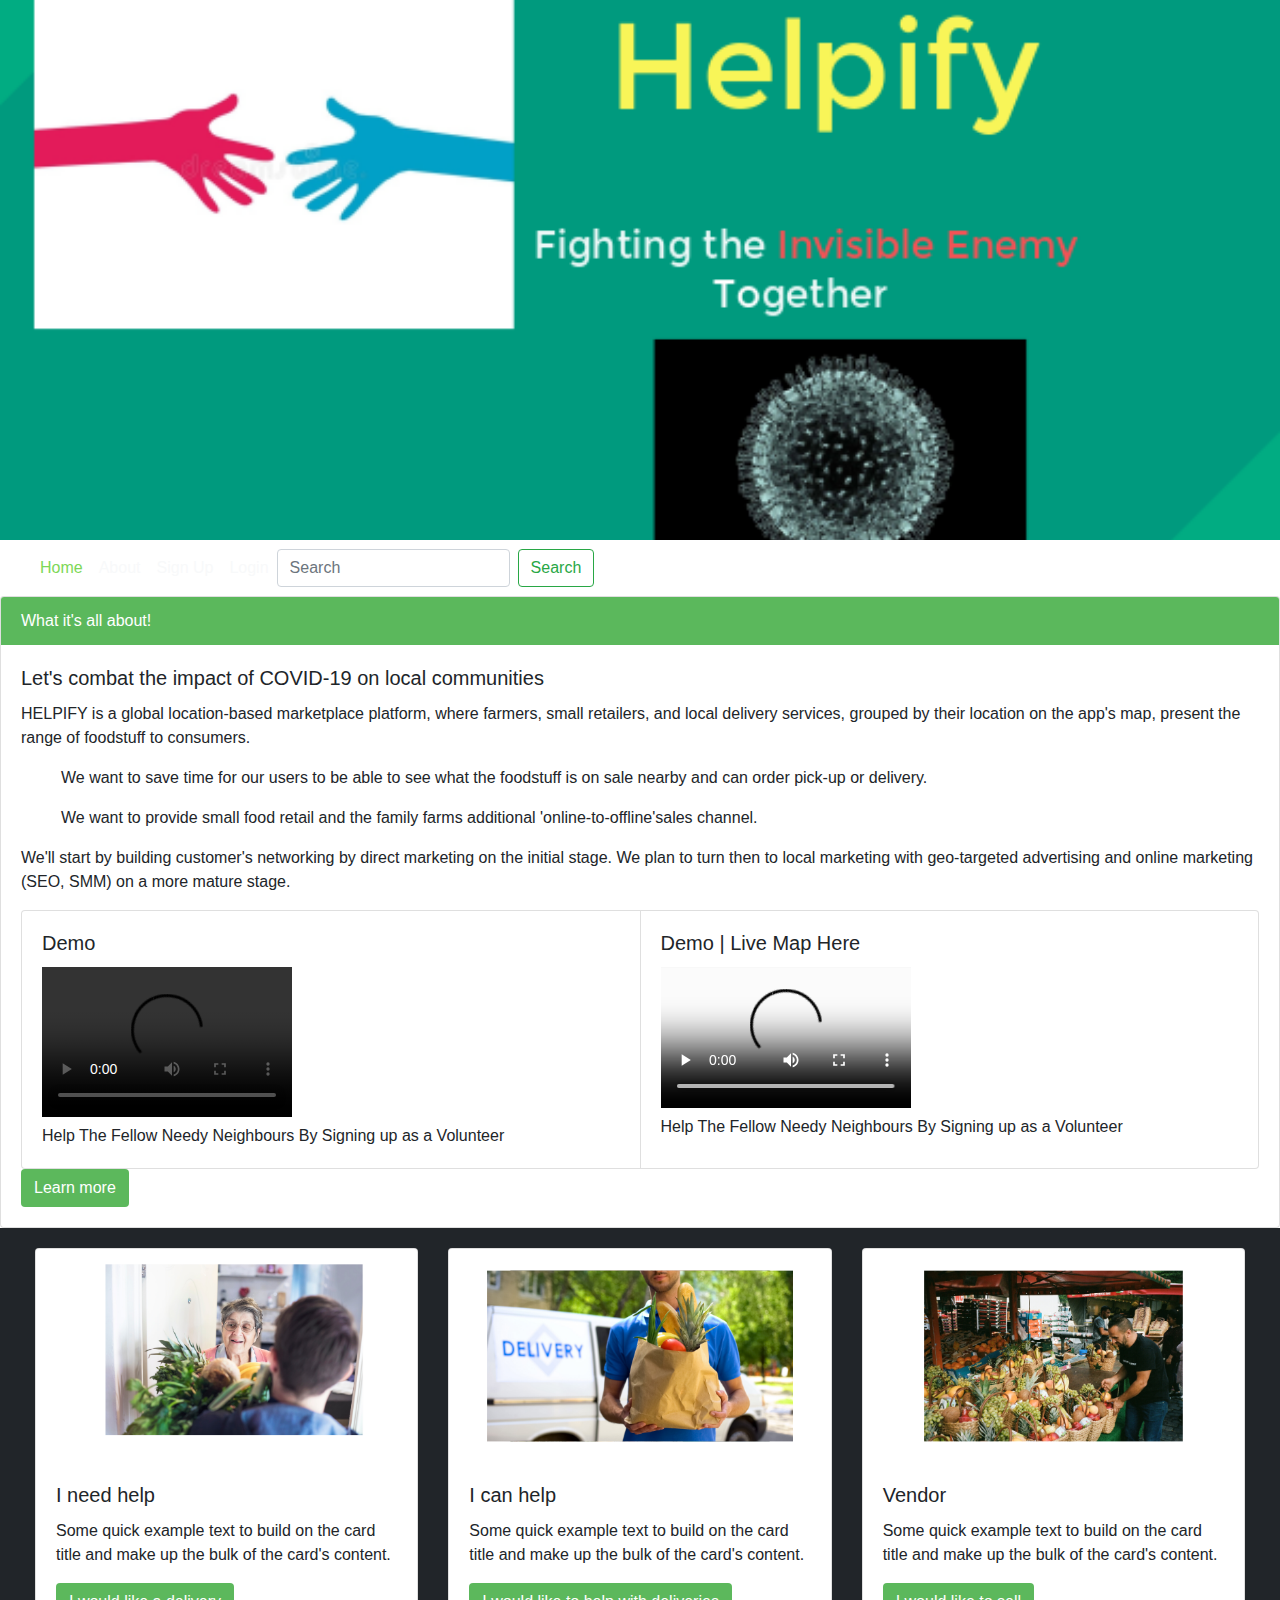
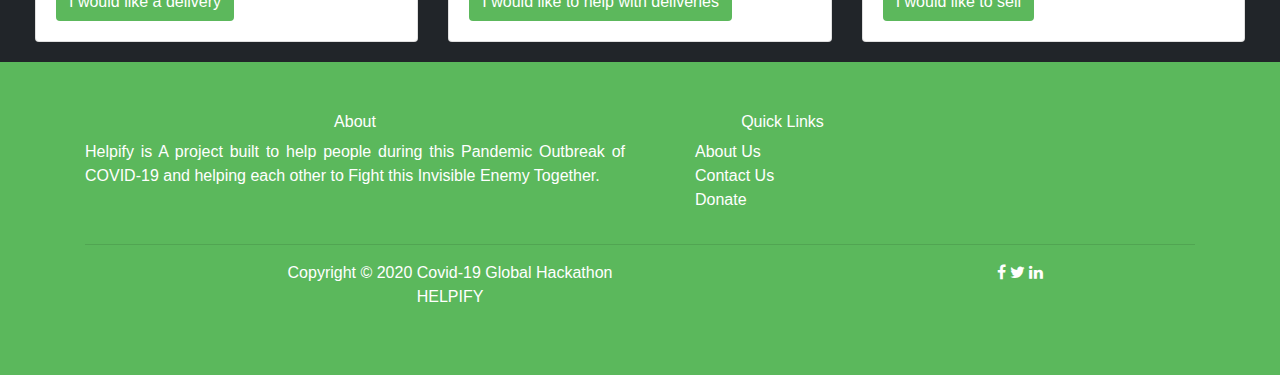
==== index.html @ 307d9d6c "Project Finished" ====
<!doctype html>
<html lang="en">

<head>
	<!-- Required meta tags -->
	<meta charset="utf-8">
	<meta name="viewport" content="width=device-width, initial-scale=1, shrink-to-fit=no">

	<!-- Bootstrap CSS -->
	<link rel="stylesheet" href="https://stackpath.bootstrapcdn.com/bootstrap/4.4.1/css/bootstrap.min.css"
		integrity="sha384-Vkoo8x4CGsO3+Hhxv8T/Q5PaXtkKtu6ug5TOeNV6gBiFeWPGFN9MuhOf23Q9Ifjh" crossorigin="anonymous">
	<link rel="stylesheet" href="https://cdnjs.cloudflare.com/ajax/libs/font-awesome/4.7.0/css/font-awesome.min.css">
	<link rel="stylesheet" href="static/css/style.css" type="text/css">
    
    <!-- Favicon -->
    <link rel="icon" href="static/img/favicon.ico" type="image/x-icon"> 

	<title>Helpify</title>
</head>

<body>

    <header style="height:60vh;
	background-image:url(static/img/banner1.png);
	background-repeat: no-repeat;
	background-position: center;
	background-attachment: scroll;
        background-size: cover;
       -webkit-background-size: cover;
       -moz-background-size: cover;
       -o-background-size: cover;">
    </header>	

		<!-- Navigation -->
		<nav class="navbar navbar-expand-lg navbar-light">
			<a class="navbar-brand" href="#"></a>
			<button class="navbar-toggler" type="button" data-toggle="collapse" data-target="#navbarSupportedContent" aria-controls="navbarSupportedContent" aria-expanded="false" aria-label="Toggle navigation">
    <span class="navbar-toggler-icon"></span>
  </button>

			<div class="collapse navbar-collapse" id="navbarSupportedContent">
				<ul class="navbar-nav mr-auto">
					<li class="nav-item active">
						<a class="nav-link" href="#">Home <span class="sr-only">(current)</span></a>
					</li>
					<li class="nav-item">
						<a class="nav-link" href="#">About</a>
					</li>
					<li class="nav-item">
						<a class="nav-link" href="#">Sign Up</a>
					</li>
					<li class="nav-item">
						<a class="nav-link" href="#">Login</a>
					</li>

                    <form class="form-inline my-2 my-lg-0">
						<input class="form-control mr-sm-2" type="search" placeholder="Search" aria-label="Search">
						<button class="btn btn-outline-success my-2 my-sm-0" type="submit">Search</button>
					</form>

					
				</ul>

			</div>
		</nav>

	</header>


	<!-- Explain the idea here -->
	<section class="About">
		<div class="container-fluid">
			<div class="row">
				<div class="card">
					<div class="card-header">
						What it's all about!
					</div>
					<div class="card-body">
						<h5 class="card-title">Let's combat the impact of COVID-19 on local communities</h5>
						<p class="card-text">HELPIFY is a global location-based marketplace platform, where farmers,
							small retailers, and local
							delivery services, grouped by their location on the app's map, present the range of
							foodstuff to
							consumers.
							<ol>We want to save time for our users to be able to see what the foodstuff is on sale
							nearby and
							can order pick-up or delivery.</ol>
							<ol>We want to provide small food retail and the family farms additional 'online-to-offline'sales channel.</ol>

							We'll start by building customer's networking by direct marketing on the initial stage.
							We plan
							to turn then to local marketing with geo-targeted advertising and online marketing (SEO,
							SMM) on
							a more mature stage.
						</p>
						<!-- show demos here -->
						<div class="Demo">
							<div class="card-group">
								<div class="card">
									<div class="card-body">
										<h5 class="card-title">Demo</h5>
										<video controls width="250">

											<source src="static/video/D2D.720.mp4" type="video/mp4">

											Sorry, your browser doesn't support embedded videos.
										</video>
										<p class="card-text">
											Help The Fellow Needy Neighbours By Signing up as a Volunteer


										</p>
									</div>
								</div>

								<div class="card">
									<div class="card-body">
										<h5 class="card-title">Demo | Live Map Here</h5>
										<video controls width="250">

											<source src="static/video/ready2arrival.snd.mp4" type="video/mp4">

											Sorry, your browser doesn't support embedded videos.
										</video>
										<p class="card-text">Help The Fellow Needy Neighbours By Signing up as a Volunteer</p>
									</div>
								</div>
							</div>
							<a href="#" class="btn btn-primary">Learn more</a>
						</div>
					</div>
				</div>
			</div>
		</div>
	</section>




	<!-- links to individual apps -->
	<section class="links">
		<div class="container-fluid">
			<div class="row">
				<div class="col-md-4">
					<div class="card">
						<img src="static/img/receive-img.png" class="card-img-top" alt="delivery">
						<div class="card-body">
							<h5 class="card-title">I need help</h5>
							<p class="card-text">Some quick example text to build on the card title and make
								up the
								bulk
								of
								the card's content.</p>
							<a href="https://nedol.ru/d2d/dist/customer.html?lang=en&lat=29.795851&lon=-95.341087&cat=[0,1,2]&zoom=17" class="btn btn-primary">I would like a delivery</a>
						</div>
					</div>
				</div>
				<div class="col-md-4">
					<div class="card">
						<img src="static/img/deliver-img.png" class="card-img-top" alt="...">
						<div class="card-body">
							<h5 class="card-title">I can help</h5>
							<p class="card-text">Some quick example text to build on the card title and make
								up the
								bulk
								of
								the card's content.</p>
							<a href="https://nedol.ru/d2d/dist/customer.html?lang=en&lat=29.795851&lon=-95.341087&cat=[0,1,2]&zoom=17" class="btn btn-primary">I would like to help with deliveries</a>
						</div>
					</div>
				</div>

				<div class="col-md-4">
					<div class="card">
						<img src="static/img/vendor.png" class="card-img-top" alt="...">
						<div class="card-body">
							<h5 class="card-title">Vendor</h5>
							<p class="card-text">Some quick example text to build on the card title and make
								up the
								bulk of the card's content.</p>
							<a href="https://nedol.ru/d2d/dist/customer.html?lang=en&lat=29.795851&lon=-95.341087&cat=[0,1,2]&zoom=17" class="btn btn-primary">I would like to sell</a>
						</div>
					</div>
				</div>

			</div>
		</div>
	</section>

	<!-- Categories available -->
	<section class="categories">
		<div class="row">
			<div class="col-md-1">
				<!-- Item -->
				<figure class="rounded caption-1">
					<img src="/static/img/dairy.png" alt="dairy" class="w-100">
					<figcaption class="px-5 py-4 text-right text-light">
						<h2 class="h5 font-weight-bold mb-0"> Image caption</h2>
					</figcaption>
				</figure>

			</div>
			<div class="col-md-1">
				<!-- Item -->
				<figure class="rounded caption-1">
					<img src="/static/img/dairy.png" alt="dairy" class="w-100">
					<figcaption class="px-5 py-4 text-right text-light">
						<h2 class="h5 font-weight-bold mb-0"> Image caption</h2>
					</figcaption>
				</figure>

			</div>
			<div class="col-md-1">
				<!-- Item -->
				<figure class="rounded caption-1">
					<img src="/static/img/dairy.png" alt="dairy" class="w-100">
					<figcaption class="px-5 py-4 text-right text-light">
						<h2 class="h5 font-weight-bold mb-0"> Image caption</h2>
					</figcaption>
				</figure>

			</div>
			<div class="col-md-1">
				<!-- Item -->
				<figure class="rounded caption-1">
					<img src="/static/img/dairy.png" alt="dairy" class="w-100">
					<figcaption class="px-5 py-4 text-right text-light">
						<h2 class="h5 font-weight-bold mb-0"> Image caption</h2>
					</figcaption>
				</figure>

			</div>
			<div class="col-md-1">
				<!-- Item -->
				<figure class="rounded caption-1">
					<img src="/static/img/dairy.png" alt="dairy" class="w-100">
					<figcaption class="px-5 py-4 text-right text-light">
						<h2 class="h5 font-weight-bold mb-0"> Image caption</h2>
					</figcaption>
				</figure>

			</div>
			<div class="col-md-1">
				<!-- Item -->
				<figure class="rounded caption-1">
					<img src="/static/img/dairy.png" alt="dairy" class="w-100">
					<figcaption class="px-5 py-4 text-right text-light">
						<h2 class="h5 font-weight-bold mb-0"> Image caption</h2>
					</figcaption>
				</figure>

			</div>
			<div class="col-md-1">
				<!-- Item -->
				<figure class="rounded caption-1">
					<img src="/static/img/dairy.png" alt="dairy" class="w-100">
					<figcaption class="px-5 py-4 text-right text-light">
						<h2 class="h5 font-weight-bold mb-0"> Image caption</h2>
					</figcaption>
				</figure>

			</div>
			<div class="col-md-1">
				<!-- Item -->
				<figure class="rounded caption-1">
					<img src="/static/img/dairy.png" alt="dairy" class="w-100">
					<figcaption class="px-5 py-4 text-right text-light">
						<h2 class="h5 font-weight-bold mb-0"> Image caption</h2>
					</figcaption>
				</figure>

			</div>
			<div class="col-md-1">
				<!-- Item -->
				<figure class="rounded caption-1">
					<img src="/static/img/dairy.png" alt="dairy" class="w-100">
					<figcaption class="px-5 py-4 text-right text-light">
						<h2 class="h5 font-weight-bold mb-0"> Image caption</h2>
					</figcaption>
				</figure>

			</div>
			<div class="col-md-1">
				<!-- Item -->
				<figure class="rounded caption-1">
					<img src="/static/img/dairy.png" alt="dairy" class="w-100">
					<figcaption class="px-5 py-4 text-right text-light">
						<h2 class="h5 font-weight-bold mb-0"> Image caption</h2>
					</figcaption>
				</figure>

			</div>
			<div class="col-md-1">
				<!-- Item -->
				<figure class="rounded caption-1">
					<img src="/static/img/dairy.png" alt="dairy" class="w-100">
					<figcaption class="px-5 py-4 text-right text-light">
						<h2 class="h5 font-weight-bold mb-0"> Image caption</h2>
					</figcaption>
				</figure>

			</div>
			<div class="col-md-1">
				<!-- Item -->
				<figure class="rounded caption-1">
					<img src="/static/img/dairy.png" alt="dairy" class="w-100">
					<figcaption class="px-5 py-4 text-right text-light">
						<h2 class="h5 font-weight-bold mb-0"> Image caption</h2>
					</figcaption>
				</figure>

			</div>

		</div>
	</section>

		<!-- WhatsHelp.io widget -->
<script type="text/javascript">
    (function () {
        var options = {
            facebook: "3018080804926497", // Facebook page ID
            call_to_action: "Message us", // Call to action
            position: "right", // Position may be 'right' or 'left'
        };
        var proto = document.location.protocol, host = "getbutton.io", url = proto + "//static." + host;
        var s = document.createElement('script'); s.type = 'text/javascript'; s.async = true; s.src = url + '/widget-send-button/js/init.js';
        s.onload = function () { WhWidgetSendButton.init(host, proto, options); };
        var x = document.getElementsByTagName('script')[0]; x.parentNode.insertBefore(s, x);
    })();
</script>

	<!-- footer links here -->
	<footer class="fixed">
		<div class="container">
			<div class="row">
				<div class="col-sm-12 col-md-6">
					<h6>About</h6>
					<p class="text-justify"> Helpify is A project built to help people during this Pandemic Outbreak of COVID-19 and helping each other to Fight this Invisible Enemy Together.
				</div>

				<div class="col-xs-6 col-md-3">
					<h6>Quick Links</h6>
					<ul class="footer-links">
						<li class="text-justify"><a href="https://github.com/Devang-25">About Us</a></li>
						<li class="text-justify"><a href="https://www.linkedin.com/in/devang25/">Contact Us</a></li>
						<li class="text-justify"><a href="#">Donate</a></li>
					</ul>
				</div>
			</div>
			<hr>
		</div>
		<div class="container">
			<div class="row">
				<div class="col-md-8 col-sm-6 col-xs-12">
					<p class="copyright-text">Copyright &copy; 2020 Covid-19 Global Hackathon
						<br>
						<a href="#">HELPIFY</a>
					</p>
				</div>

				<div class="col-md-4 col-sm-6 col-xs-12">

					<a href="https://www.facebook.com/Olive.Devang25" class="fa fa-facebook"></a>
					<a href="https://www.facebook.com/Olive.Devang25" class="fa fa-twitter"></a>
					<a href="https://www.linkedin.com/in/devang25/" class="fa fa-linkedin"></a>

				</div>
			</div>
		</div>
	</footer>


	<!-- Optional JavaScript -->



	<!-- jQuery first, then Popper.js, then Bootstrap JS -->
	<script src="https://code.jquery.com/jquery-3.4.1.slim.min.js"
		integrity="sha384-J6qa4849blE2+poT4WnyKhv5vZF5SrPo0iEjwBvKU7imGFAV0wwj1yYfoRSJoZ+n" crossorigin="anonymous">
	</script>
	<script src="https://cdn.jsdelivr.net/npm/popper.js@1.16.0/dist/umd/popper.min.js"
		integrity="sha384-Q6E9RHvbIyZFJoft+2mJbHaEWldlvI9IOYy5n3zV9zzTtmI3UksdQRVvoxMfooAo" crossorigin="anonymous">
	</script>
	<script src="https://stackpath.bootstrapcdn.com/bootstrap/4.4.1/js/bootstrap.min.js"
		integrity="sha384-wfSDF2E50Y2D1uUdj0O3uMBJnjuUD4Ih7YwaYd1iqfktj0Uod8GCExl3Og8ifwB6" crossorigin="anonymous">
	</script>
</body>

</html>
---- static/css/style.css ----
body {
 padding-right: 0px !important;
}

/* img and logo */
header{
	height:60vh;
	background-image:url("img/banner1.png");
	background-repeat: no-repeat;
	background-position: center;
	background-attachment: scroll;
    background-size: cover;
     -webkit-background-size: cover;
     -moz-background-size: cover;
     -o-background-size: cover;
}

/* links  */
section.links {
    background-color: #212529;
    padding: 20px;
}

li {
    list-style: none;
}

a {
    color: white;
}

/* navbar */
.navbar-link{
    color: #FFFFFF;
}
.navbar-light .navbar-nav .nav-link {
    color: #f8f9fa;
}
.navbar-light .navbar-nav .active>.nav-link, .navbar-light .navbar-nav .nav-link.active, .navbar-light .navbar-nav .nav-link.show, .navbar-light .navbar-nav .show>.nav-link {
    color: #7dd857;
}

/* categories */
.categories{
    display: none;
}

.caption-1 figcaption {
  position: absolute;
  bottom: 0;
  right: 0;
}
/* buttons */
.btn-primary {
    color: #fff;
    background-color: #5cb85c;
    border-color: transparent;
}


/* headers & footers */

.card-header {
    padding: .75rem 1.25rem;
    margin-bottom: 0;
    color: #ffffff;
    background-color: rgb(91, 184, 92);
    border-bottom: 1px solid;
}


footer {
    text-align: center;
    padding: 50px;
    color: #FFFFFF;
    background: #5bb85c;;
}

@media(max-width:768px) {
.navbar-nav {
    padding: 20px;
    background-color: rgba(0, 0, 0, 0.76);
}
}
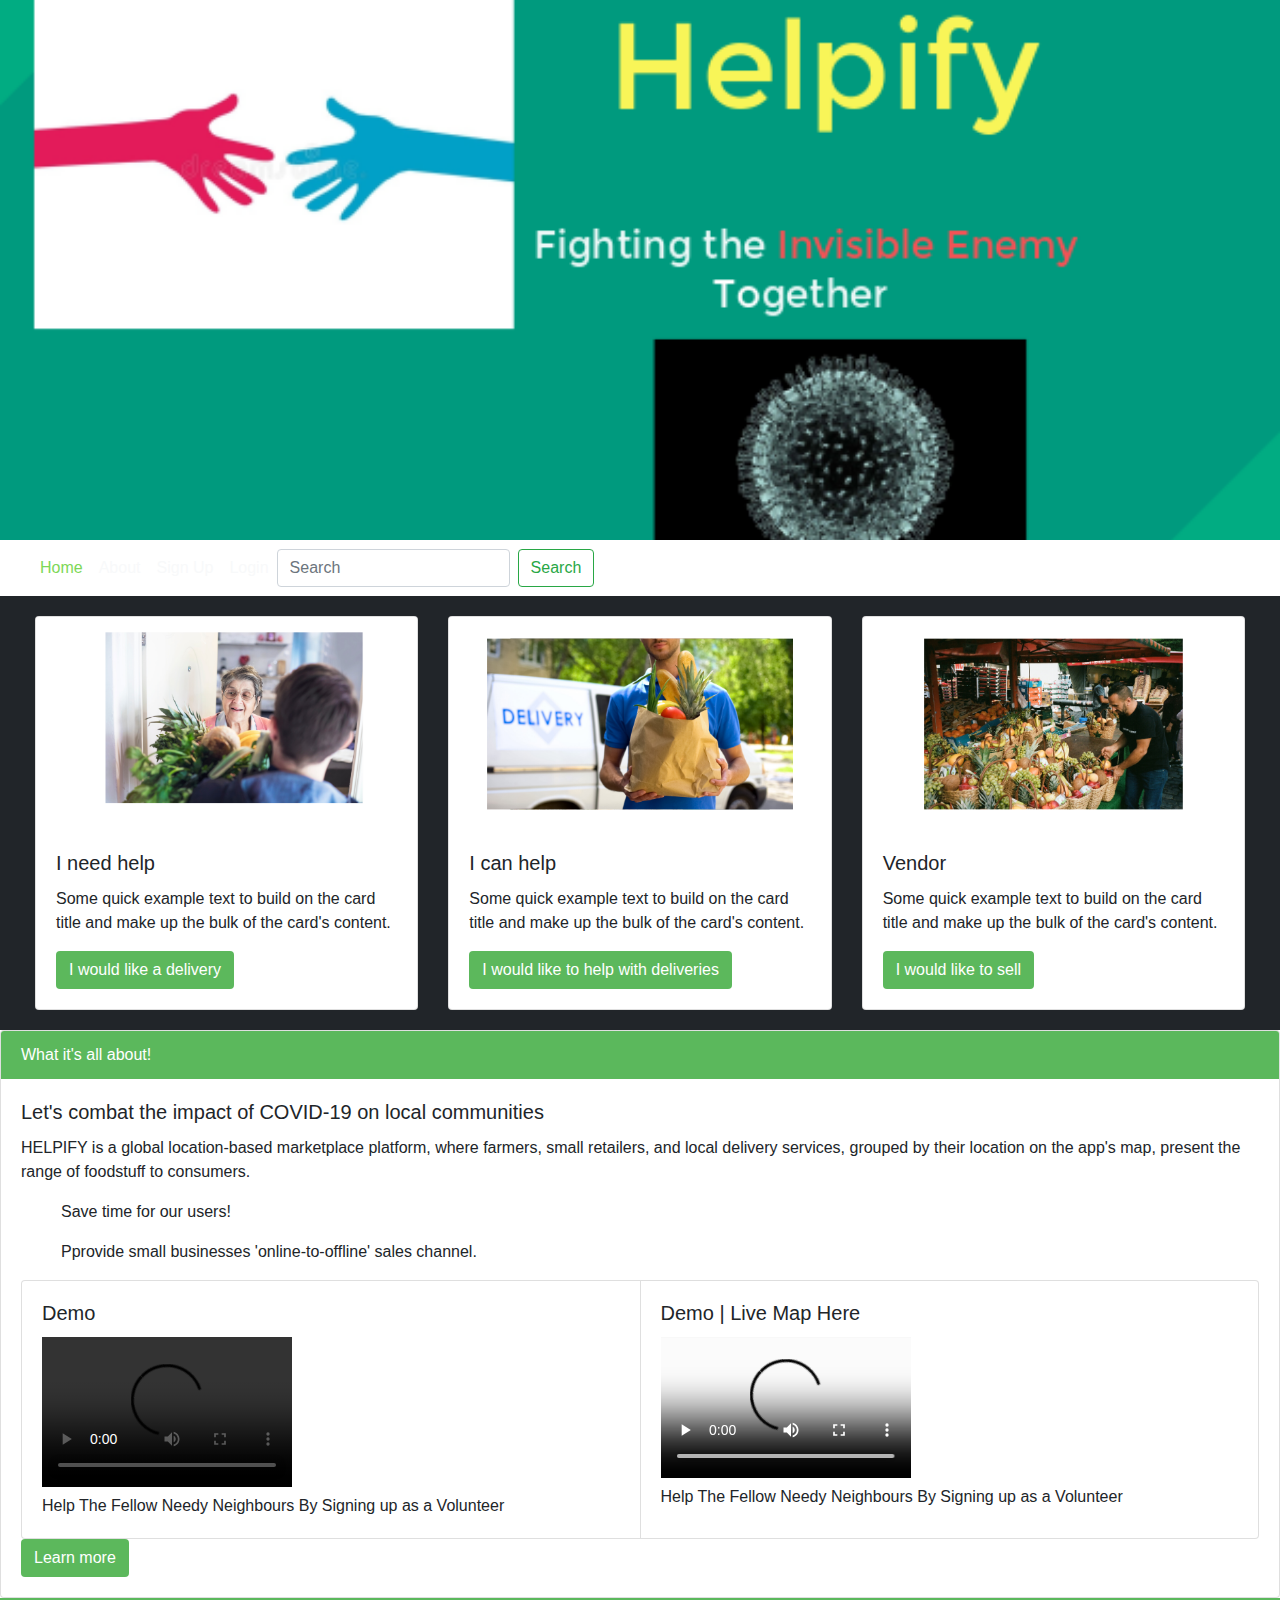
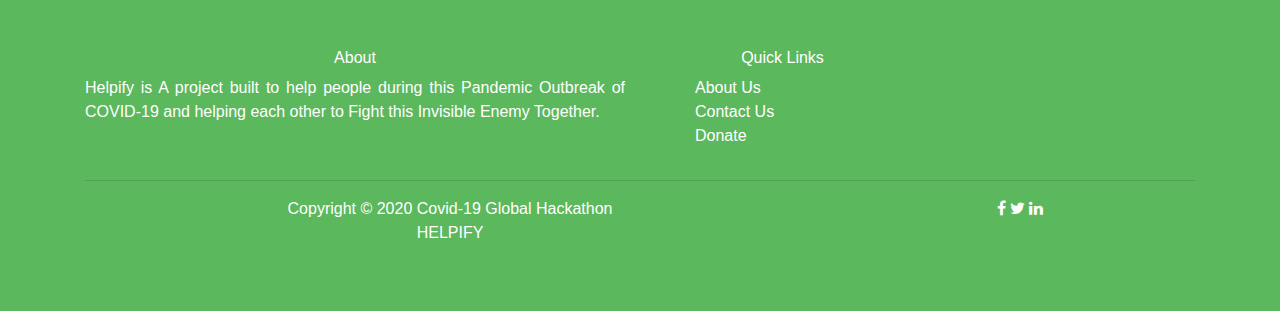
==== commit a1717116: "front end changes" ====
--- a/index.html
+++ b/index.html
@@ -66,78 +66,6 @@
 
 	</header>
 
-
-	<!-- Explain the idea here -->
-	<section class="About">
-		<div class="container-fluid">
-			<div class="row">
-				<div class="card">
-					<div class="card-header">
-						What it's all about!
-					</div>
-					<div class="card-body">
-						<h5 class="card-title">Let's combat the impact of COVID-19 on local communities</h5>
-						<p class="card-text">HELPIFY is a global location-based marketplace platform, where farmers,
-							small retailers, and local
-							delivery services, grouped by their location on the app's map, present the range of
-							foodstuff to
-							consumers.
-							<ol>We want to save time for our users to be able to see what the foodstuff is on sale
-							nearby and
-							can order pick-up or delivery.</ol>
-							<ol>We want to provide small food retail and the family farms additional 'online-to-offline'sales channel.</ol>
-
-							We'll start by building customer's networking by direct marketing on the initial stage.
-							We plan
-							to turn then to local marketing with geo-targeted advertising and online marketing (SEO,
-							SMM) on
-							a more mature stage.
-						</p>
-						<!-- show demos here -->
-						<div class="Demo">
-							<div class="card-group">
-								<div class="card">
-									<div class="card-body">
-										<h5 class="card-title">Demo</h5>
-										<video controls width="250">
-
-											<source src="static/video/D2D.720.mp4" type="video/mp4">
-
-											Sorry, your browser doesn't support embedded videos.
-										</video>
-										<p class="card-text">
-											Help The Fellow Needy Neighbours By Signing up as a Volunteer
-
-
-										</p>
-									</div>
-								</div>
-
-								<div class="card">
-									<div class="card-body">
-										<h5 class="card-title">Demo | Live Map Here</h5>
-										<video controls width="250">
-
-											<source src="static/video/ready2arrival.snd.mp4" type="video/mp4">
-
-											Sorry, your browser doesn't support embedded videos.
-										</video>
-										<p class="card-text">Help The Fellow Needy Neighbours By Signing up as a Volunteer</p>
-									</div>
-								</div>
-							</div>
-							<a href="#" class="btn btn-primary">Learn more</a>
-						</div>
-					</div>
-				</div>
-			</div>
-		</div>
-	</section>
-
-
-
-
-	<!-- links to individual apps -->
 	<section class="links">
 		<div class="container-fluid">
 			<div class="row">
@@ -187,6 +115,70 @@
 		</div>
 	</section>
 
+	<!-- Explain the idea here -->
+	<section class="About">
+		<div class="container-fluid">
+			<div class="row">
+				<div class="card">
+					<div class="card-header">
+						What it's all about!
+					</div>
+					<div class="card-body">
+						<h5 class="card-title">Let's combat the impact of COVID-19 on local communities</h5>
+						<p class="card-text">HELPIFY is a global location-based marketplace platform, where farmers,
+							small retailers, and local
+							delivery services, grouped by their location on the app's map, present the range of
+							foodstuff to
+							consumers.
+							<ol>Save time for our users!</ol>
+							<ol>Pprovide small businesses 'online-to-offline' sales channel.</ol>
+						</p>
+						<!-- show demos here -->
+						<div class="Demo">
+							<div class="card-group">
+								<div class="card">
+									<div class="card-body">
+										<h5 class="card-title">Demo</h5>
+										<video controls width="250">
+
+											<source src="static/video/D2D.720.mp4" type="video/mp4">
+
+											Sorry, your browser doesn't support embedded videos.
+										</video>
+										<p class="card-text">
+											Help The Fellow Needy Neighbours By Signing up as a Volunteer
+
+
+										</p>
+									</div>
+								</div>
+
+								<div class="card">
+									<div class="card-body">
+										<h5 class="card-title">Demo | Live Map Here</h5>
+										<video controls width="250">
+
+											<source src="static/video/ready2arrival.snd.mp4" type="video/mp4">
+
+											Sorry, your browser doesn't support embedded videos.
+										</video>
+										<p class="card-text">Help The Fellow Needy Neighbours By Signing up as a Volunteer</p>
+									</div>
+								</div>
+							</div>
+							<a href="#" class="btn btn-primary">Learn more</a>
+						</div>
+					</div>
+				</div>
+			</div>
+		</div>
+	</section>
+
+
+
+
+	<!-- links to individual apps -->
+	
 	<!-- Categories available -->
 	<section class="categories">
 		<div class="row">
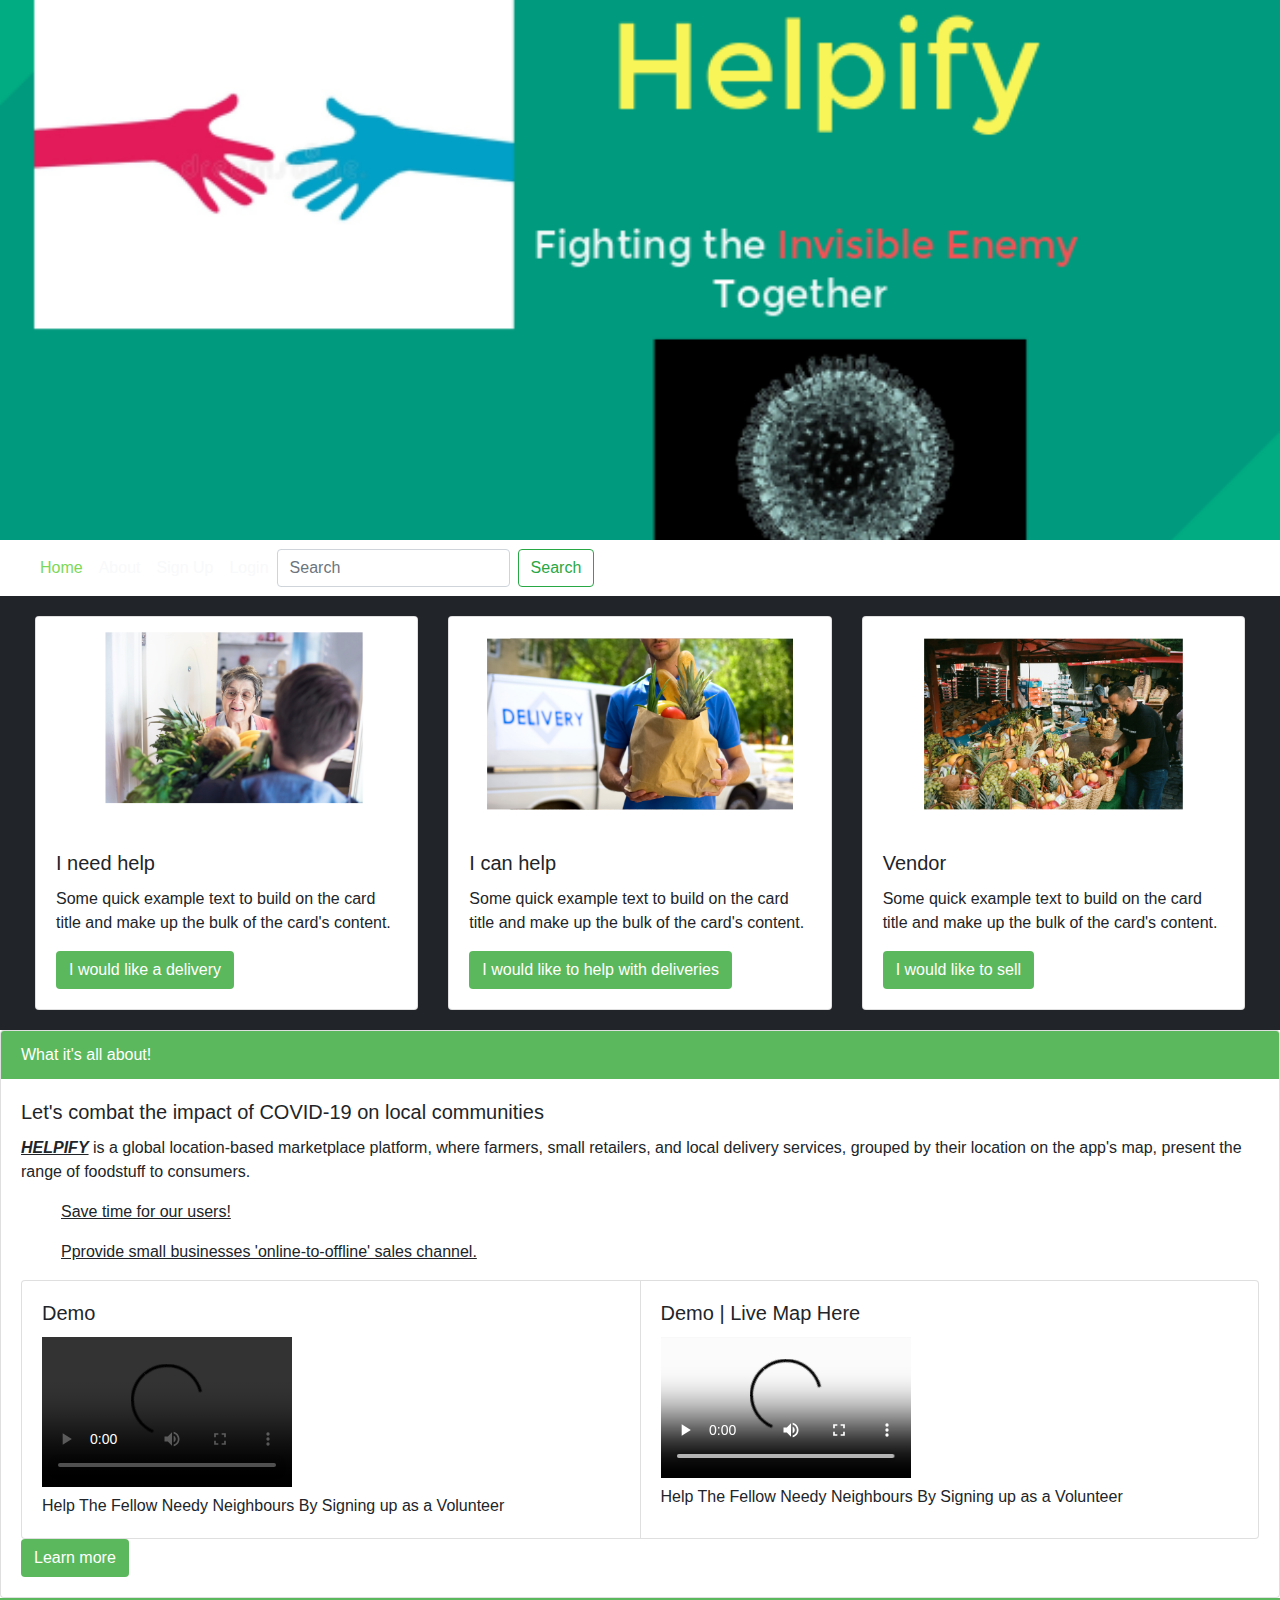
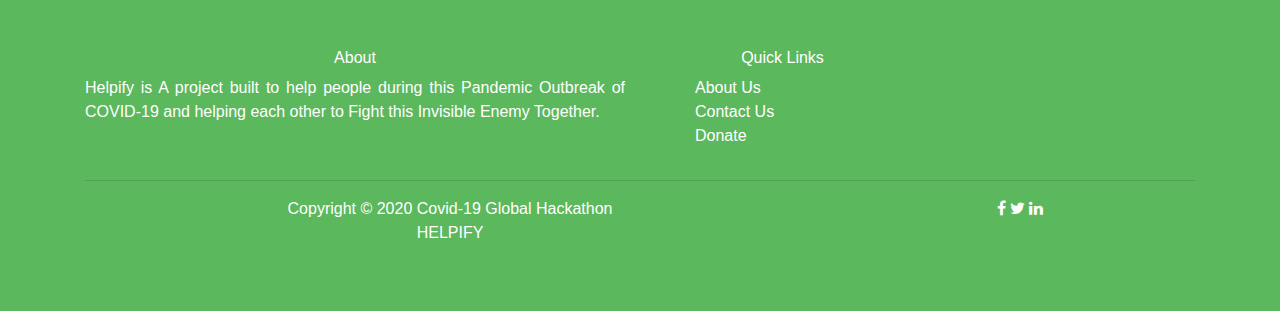
==== commit 207b37dd: "small text styling" ====
--- a/index.html
+++ b/index.html
@@ -125,13 +125,13 @@
 					</div>
 					<div class="card-body">
 						<h5 class="card-title">Let's combat the impact of COVID-19 on local communities</h5>
-						<p class="card-text">HELPIFY is a global location-based marketplace platform, where farmers,
+						<p class="card-text"><b><u><i>HELPIFY</i></u> </b>is a global location-based marketplace platform, where farmers,
 							small retailers, and local
 							delivery services, grouped by their location on the app's map, present the range of
 							foodstuff to
 							consumers.
-							<ol>Save time for our users!</ol>
-							<ol>Pprovide small businesses 'online-to-offline' sales channel.</ol>
+							<ol><u>Save time for our users!</u></ol>
+							<ol><u>Pprovide small businesses 'online-to-offline' sales channel.</u></ol>
 						</p>
 						<!-- show demos here -->
 						<div class="Demo">
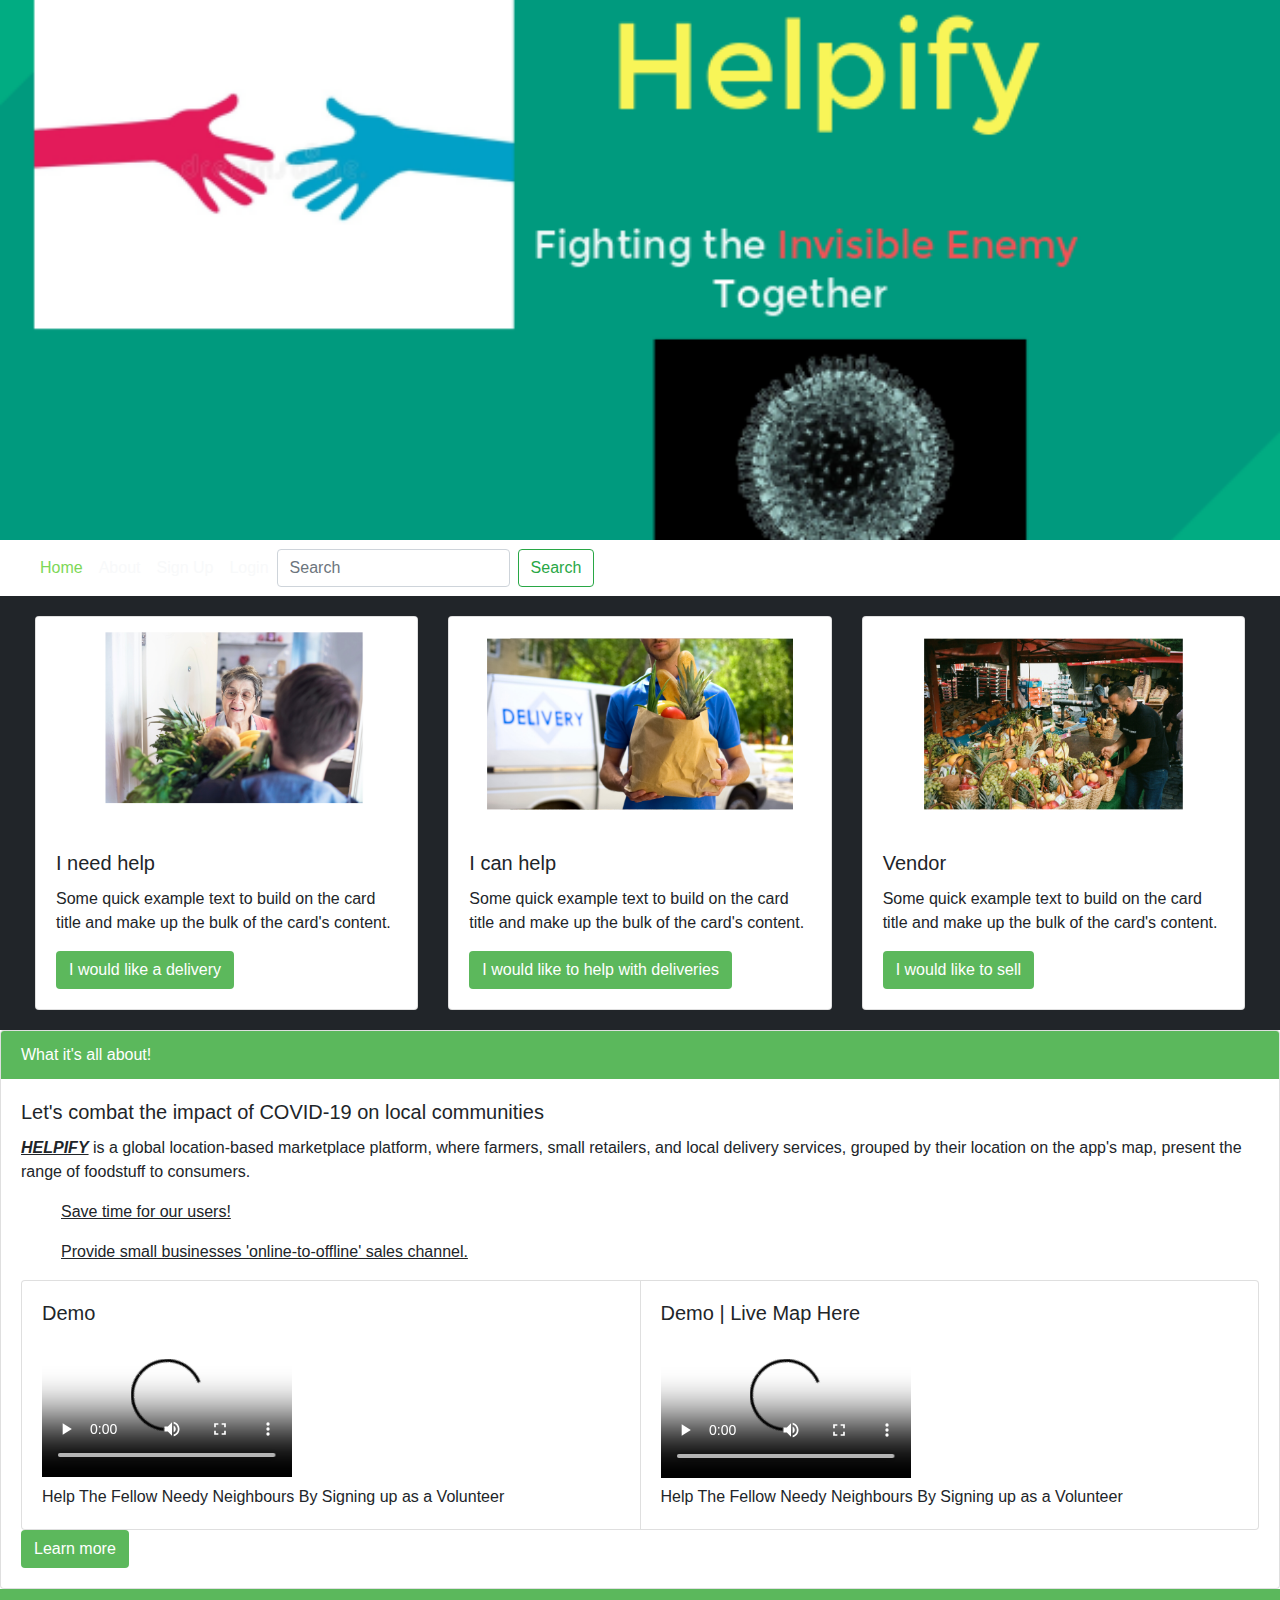
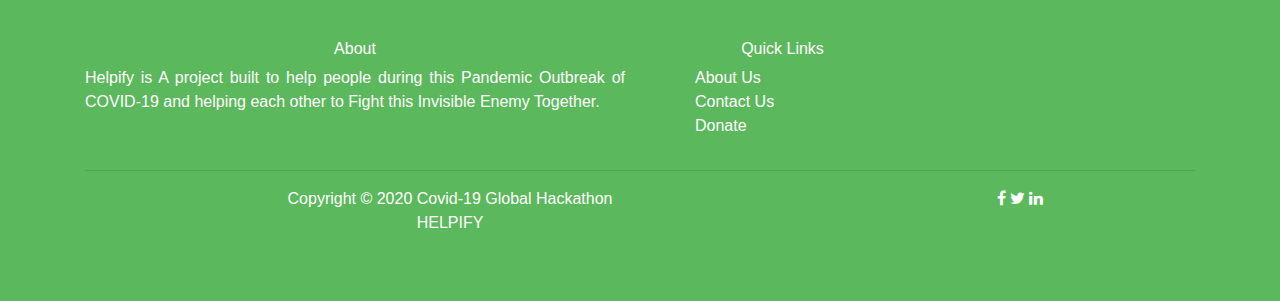
==== commit 97234fd6: "Updated" ====
--- a/index.html
+++ b/index.html
@@ -131,7 +131,7 @@
 							foodstuff to
 							consumers.
 							<ol><u>Save time for our users!</u></ol>
-							<ol><u>Pprovide small businesses 'online-to-offline' sales channel.</u></ol>
+							<ol><u>Provide small businesses 'online-to-offline' sales channel.</u></ol>
 						</p>
 						<!-- show demos here -->
 						<div class="Demo">
@@ -141,7 +141,7 @@
 										<h5 class="card-title">Demo</h5>
 										<video controls width="250">
 
-											<source src="static/video/D2D.720.mp4" type="video/mp4">
+											<source src="static/video/local.delivery.snd.mp4" type="video/mp4">
 
 											Sorry, your browser doesn't support embedded videos.
 										</video>
